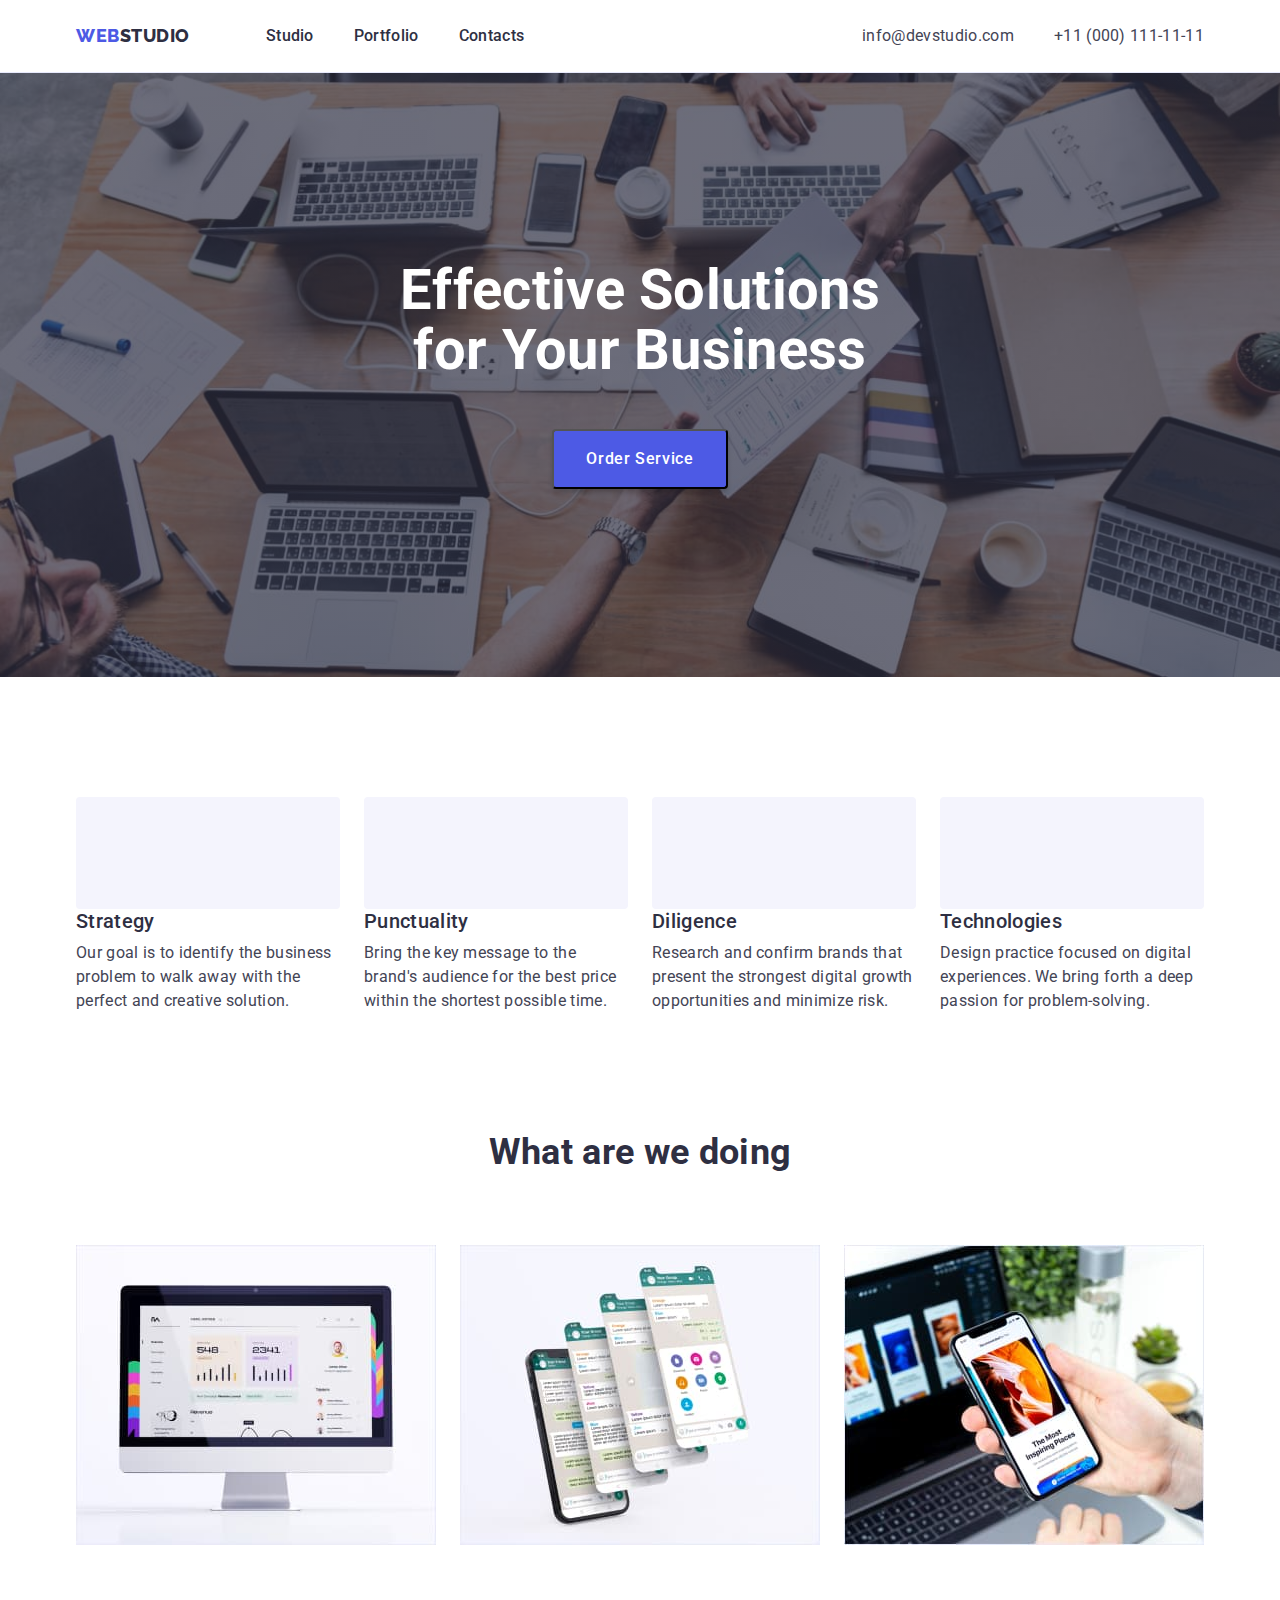
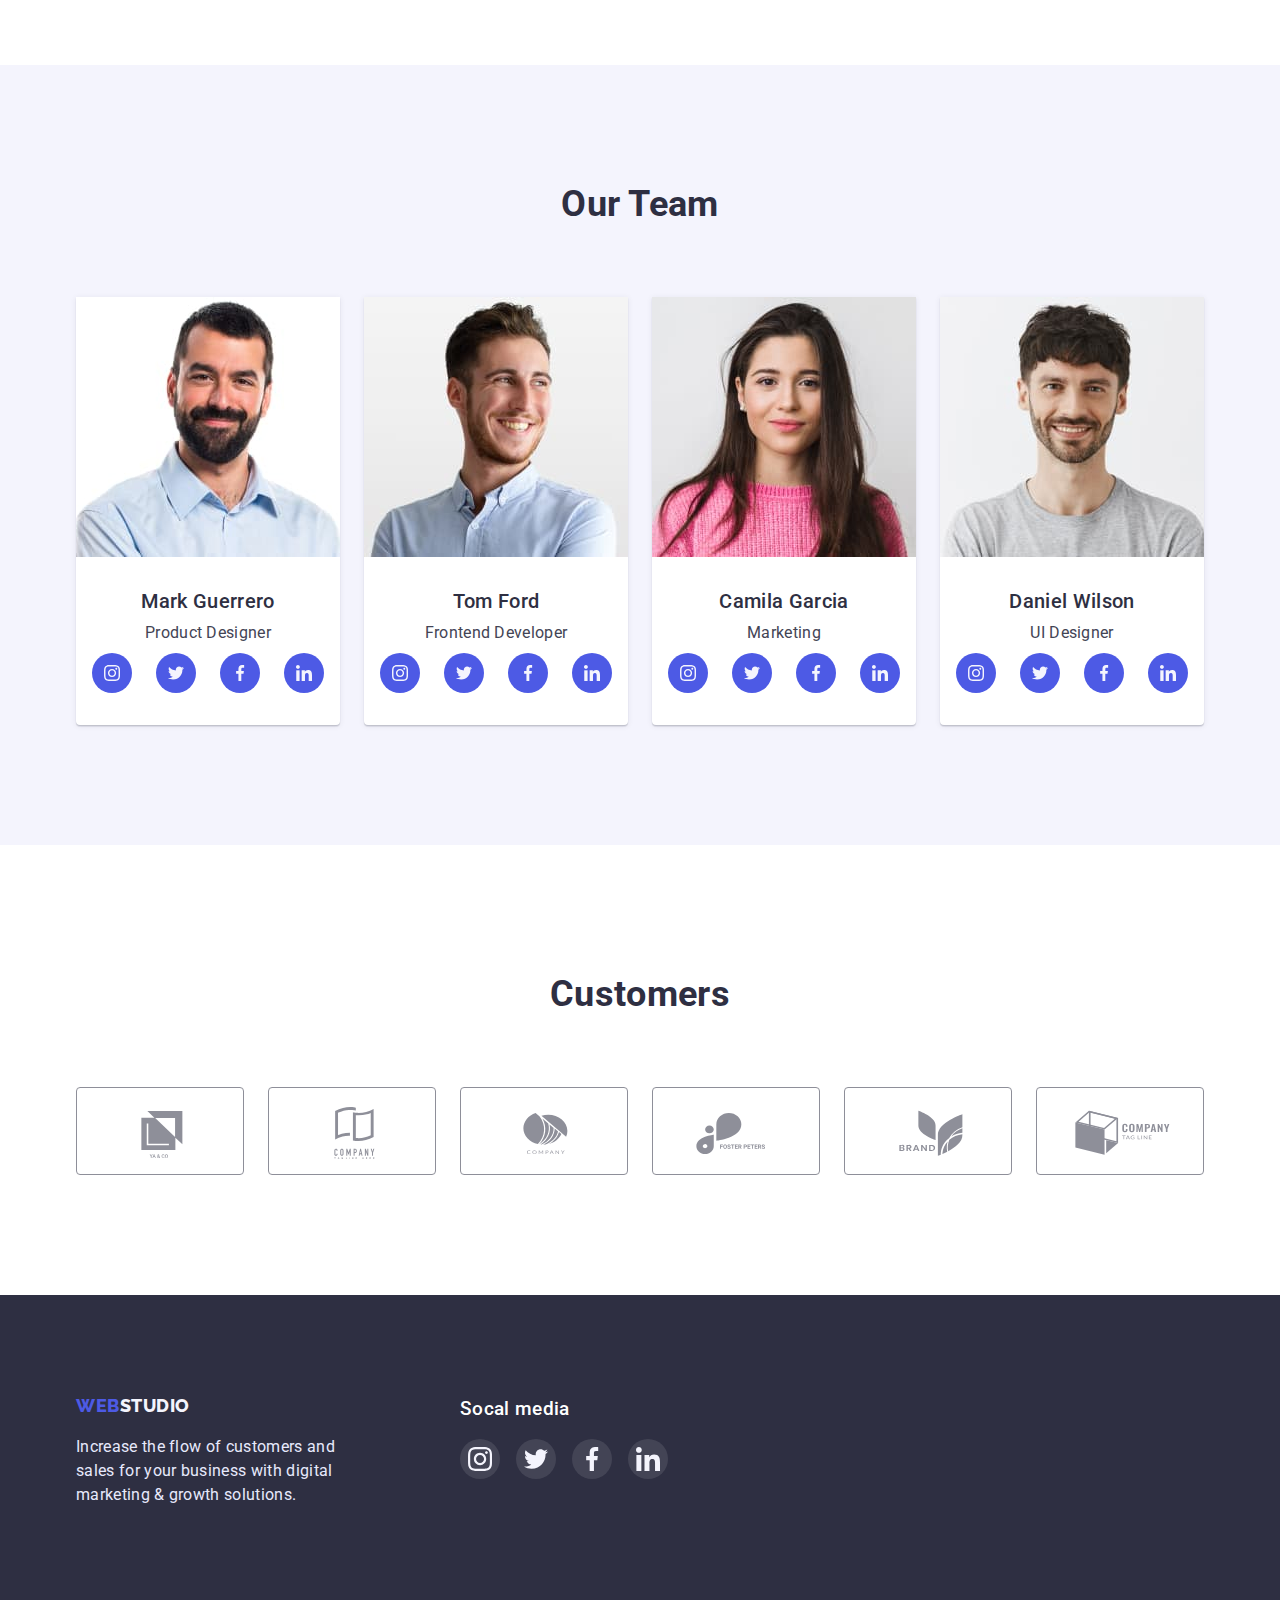
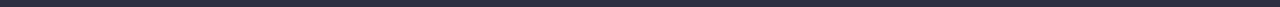
==== index.html @ 483a2507 "in progress" ====
<!DOCTYPE html>
<html lang="en">
  <head>
    <meta charset="UTF-8" />
    <meta http-equiv="X-UA-Compatible" content="IE=edge" />
    <meta name="viewport" content="width=device-width, initial-scale=1.0" />
    <title>Студія</title>
    <link
      href="https://fonts.googleapis.com/css2?family=Raleway:wght@800&family=Roboto:wght@400;500;700;900&display=swap"
      rel="stylesheet"
    />
    <link
      rel="stylesheet"
      href="https://cdn.jsdelivr.net/npm/modern-normalize@1.1.0/modern-normalize.min.css"
    />
    <link rel="stylesheet" href="./css/styles.css" />
  </head>
  <body>
    <!-- Шапка сайта -->
    <header class="page-header">
      <div class="container header-nav">
        <nav class="main-nav">
          <!-- Logo -->
          <a href="./index.html" class="logo"
            >Web<span class="logo-studio">Studio</span></a
          >
          <!-- Menu -->
          <ul class="site-nav list">
            <li class="item"><a href="./index.html" class="link">Studio</a></li>
            <li class="item">
              <a href="./portfolio.html" class="link">Portfolio</a>
            </li>
            <li class="item"><a href="" class="link">Contacts</a></li>
          </ul>
        </nav>
        <!-- Contacts -->
        <address>
          <ul class="auth-nav list">
            <li class="item">
              <a href="mailto:info@devstudio.com" class="link-contact"
                >info@devstudio.com</a
              >
            </li>
            <li class="item">
              <a href="tel:+110001111111" class="link-contact"
                >+11 (000) 111-11-11</a
              >
            </li>
          </ul>
        </address>
      </div>
    </header>
    <main>
      <!-- Hero -->
      <section class="hero hero-bg">
        <div class="container">
          <h1 class="hero-title">Effective Solutions for Your Business</h1>
          <button type="button" class="button">Order Service</button>
        </div>
      </section>
      <!-- features -->
      <section class="feature-section">
        <div class="container">
          <h2 class="visually-hidden">features</h2>
          <ul class="feature-list list">
            <li class="feature-item icon-antenna">
              <h3 class="items-header">Strategy</h3>
              <p class="feature-text">
                Our goal is to identify the business problem to walk away with
                the perfect and creative solution.
              </p>
            </li>
            <li class="feature-item">
              <h3 class="items-header">Punctuality</h3>
              <p class="feature-text">
                Bring the key message to the brand's audience for the best price
                within the shortest possible time.
              </p>
            </li>

            <li class="feature-item">
              <h3 class="items-header">Diligence</h3>
              <p class="feature-text">
                Research and confirm brands that present the strongest digital
                growth opportunities and minimize risk.
              </p>
            </li>

            <li class="feature-item">
              <h3 class="items-header">Technologies</h3>
              <p class="feature-text">
                Design practice focused on digital experiences. We bring forth a
                deep passion for problem-solving.
              </p>
            </li>
          </ul>
        </div>
      </section>
      <!-- What are we doing -->
      <section class="products-section">
        <div class="container">
          <h2 class="section-title">What are we doing</h2>
          <ul class="products-list list">
            <li class="item">
              <img src="./images/monitor.jpg" alt="monitor" width="360" />
            </li>
            <li class="item">
              <img src="./images/screens.jpg" alt="screens" width="360" />
            </li>
            <li class="item">
              <img src="./images/phone.jpg" alt="phone" width="360" />
            </li>
          </ul>
        </div>
      </section>
      <!-- Our team -->
      <section class="team-section">
        <div class="container">
          <h2 class="section-title">Our Team</h2>
          <ul class="card-set list">
            <li class="item">
              <div class="card-thumb">
                <img src="./images/mark.jpg" alt="Mark Guerrero" width="264" />

                <div class="card-content">
                  <h3 class="items-header">Mark Guerrero</h3>
                  <p class="job-title">Product Designer</p>
                  <ul class="social-list list">
                    <li class="social-list-item">
                      <a href="" class="social-list-link">
                        <svg class="social-list-icon" width="16" hight="16">
                          <use href="./images/icons.svg#instagram"></use>
                        </svg>
                      </a>
                    </li>
                    <li class="social-list-item">
                      <a href="" class="social-list-link">
                        <svg class="social-list-icon" width="16" hight="16">
                          <use href="./images/icons.svg#twitter"></use>
                        </svg>
                      </a>
                    </li>
                    <li class="social-list-item">
                      <a href="" class="social-list-link">
                        <svg class="social-list-icon" width="16" hight="16">
                          <use href="./images/icons.svg#facebook"></use>
                        </svg>
                      </a>
                    </li>
                    <li class="social-list-item">
                      <a href="" class="social-list-link">
                        <svg class="social-list-icon" width="16" hight="16">
                          <use href="./images/icons.svg#linkedin"></use>
                        </svg>
                      </a>
                    </li>
                  </ul>
                </div>
              </div>
            </li>
            <li class="item">
              <div class="card-thumb">
                <img src="./images/tom.jpg" alt="Tom Ford" width="264" />

                <div class="card-content">
                  <h3 class="items-header">Tom Ford</h3>
                  <p class="job-title">Frontend Developer</p>
                  <ul class="social-list list">
                    <li class="social-list-item">
                      <a href="" class="social-list-link">
                        <svg class="social-list-icon" width="16" hight="16">
                          <use href="./images/icons.svg#instagram"></use>
                        </svg>
                      </a>
                    </li>
                    <li class="social-list-item">
                      <a href="" class="social-list-link">
                        <svg class="social-list-icon" width="16" hight="16">
                          <use href="./images/icons.svg#twitter"></use>
                        </svg>
                      </a>
                    </li>
                    <li class="social-list-item">
                      <a href="" class="social-list-link">
                        <svg class="social-list-icon" width="16" hight="16">
                          <use href="./images/icons.svg#facebook"></use>
                        </svg>
                      </a>
                    </li>
                    <li class="social-list-item">
                      <a href="" class="social-list-link">
                        <svg class="social-list-icon" width="16" hight="16">
                          <use href="./images/icons.svg#linkedin"></use>
                        </svg>
                      </a>
                    </li>
                  </ul>
                </div>
              </div>
            </li>
            <li class="item">
              <div class="card-thumb">
                <img
                  src="./images/camila.jpg"
                  alt="Camila Garcia"
                  width="264"
                />

                <div class="card-content">
                  <h3 class="items-header">Camila Garcia</h3>
                  <p class="job-title">Marketing</p>
                  <ul class="social-list list">
                    <li class="social-list-item">
                      <a href="" class="social-list-link">
                        <svg class="social-list-icon" width="16" hight="16">
                          <use href="./images/icons.svg#instagram"></use>
                        </svg>
                      </a>
                    </li>
                    <li class="social-list-item">
                      <a href="" class="social-list-link">
                        <svg class="social-list-icon" width="16" hight="16">
                          <use href="./images/icons.svg#twitter"></use>
                        </svg>
                      </a>
                    </li>
                    <li class="social-list-item">
                      <a href="" class="social-list-link">
                        <svg class="social-list-icon" width="16" hight="16">
                          <use href="./images/icons.svg#facebook"></use>
                        </svg>
                      </a>
                    </li>
                    <li class="social-list-item">
                      <a href="" class="social-list-link">
                        <svg class="social-list-icon" width="16" hight="16">
                          <use href="./images/icons.svg#linkedin"></use>
                        </svg>
                      </a>
                    </li>
                  </ul>
                </div>
              </div>
            </li>
            <li class="item">
              <div class="card-thumb">
                <img
                  src="./images/daniel.jpg"
                  alt="Daniel Wilson"
                  width="264"
                />

                <div class="card-content">
                  <h3 class="items-header">Daniel Wilson</h3>
                  <p class="job-title">UI Designer</p>
                  <ul class="social-list list">
                    <li class="social-list-item">
                      <a href="" class="social-list-link">
                        <svg class="social-list-icon" width="16" hight="16">
                          <use href="./images/icons.svg#instagram"></use>
                        </svg>
                      </a>
                    </li>
                    <li class="social-list-item">
                      <a href="" class="social-list-link">
                        <svg class="social-list-icon" width="16" hight="16">
                          <use href="./images/icons.svg#twitter"></use>
                        </svg>
                      </a>
                    </li>
                    <li class="social-list-item">
                      <a href="" class="social-list-link">
                        <svg class="social-list-icon" width="16" hight="16">
                          <use href="./images/icons.svg#facebook"></use>
                        </svg>
                      </a>
                    </li>
                    <li class="social-list-item">
                      <a href="" class="social-list-link">
                        <svg class="social-list-icon" width="16" hight="16">
                          <use href="./images/icons.svg#linkedin"></use>
                        </svg>
                      </a>
                    </li>
                  </ul>
                </div>
              </div>
            </li>
          </ul>
        </div>
      </section>
      <!-- Customers -->
      <section class="customers-section">
        <div class="container">
          <h2 class="section-title">Customers</h2>
          <ul class="customers-list list">
            <li class="customers-item">
              <a href="" class="customers-link">
                <svg class="customers-icon" width="104" height="56">
                  <use href="./images/icons.svg#client-1"></use>
                </svg>
              </a>
            </li>
            <li class="customers-item">
              <a href="" class="customers-link">
                <svg class="customers-icon" width="104" height="56">
                  <use href="./images/icons.svg#client-2"></use>
                </svg>
              </a>
            </li>
            <li class="customers-item">
              <a href="" class="customers-link">
                <svg class="customers-icon" width="104" height="56">
                  <use href="./images/icons.svg#client-3"></use>
                </svg>
              </a>
            </li>
            <li class="customers-item">
              <a href="" class="customers-link">
                <svg class="customers-icon" width="104" height="56">
                  <use href="./images/icons.svg#client-4"></use>
                </svg>
              </a>
            </li>
            <li class="customers-item">
              <a href="" class="customers-link">
                <svg class="customers-icon" width="104" height="56">
                  <use href="./images/icons.svg#client-5"></use>
                </svg>
              </a>
            </li>
            <li class="customers-item">
              <a href="" class="customers-link">
                <svg class="customers-icon" width="104" height="56">
                  <use href="./images/icons.svg#client-6"></use>
                </svg>
              </a>
            </li>
          </ul>
        </div>
      </section>
    </main>
    <!-- FOOTER -->
    <footer class="section-footer">
      <div class="container">
        <ul class="footer-list list">
          <li>
        <a href="./index.html" class="logo footer">
          Web<span class="logo-footer-studio">Studio</span></a
        >
        <p class="description-footer">
          Increase the flow of customers and sales for your business with
          digital marketing & growth solutions.
        </p></li>

        <li class="footer-social-thumb">
          <h3 class="footer-social-media">Socal media</h3>
          <ul class="footer-social-list list">
            <li class="footer-social-list-item">
              <a href="" class="footer-social-list-link">
                <svg class="footer-social-list-icon" width="24" hight="24">
                  <use href="./images/icons.svg#instagram"></use>
                </svg>
              </a>
            </li>
            <li class="footer-social-list-item">
              <a href="" class="footer-social-list-link">
                <svg class="footer-social-list-icon" width="24" hight="24">
                  <use href="./images/icons.svg#twitter"></use>
                </svg>
              </a>
            </li>
            <li class="footer-social-list-item">
              <a href="" class="footer-social-list-link">
                <svg class="footer-social-list-icon" width="24" hight="24">
                  <use href="./images/icons.svg#facebook"></use>
                </svg>
              </a>
            </li>
            <li class="footer-social-list-item">
              <a href="" class="footer-social-list-link">
                <svg class="footer-social-list-icon" width="24" hight="24">
                  <use href="./images/icons.svg#linkedin"></use>
                </svg>
              </a>
            </li>
          </ul>
        </li>
        </ul>
    </footer>
  </body>
</html>
---- css/styles.css ----
:root {
  --primary-brand-color: #4d5ae5;
  /* IRIS CTAs Focused Active states Links */
  --pressed-color: #404bbf;
  /* OCEAN CTAs */
  --dark-color: #2e2f42;
  /* NAVY BLUE Overlays Shadows Headings */
  --success-color: #31d0aa;
  /* background: #31D0AA; opacity: 0.5;
   background: #31D0AA; opacity: 0.75; */
  /* GREEN Valid fields Success messages */
  --text-color: #434455;
  /* SLATE Body text */
  --subtle-text-color: #8e8f99;
  /* LIGHT SLATE Helper text Deemphasized text */
  --accent-color: #e7e9fc;
  /* CORNFLOWER Accent color Hairlines Subtle backgrounds */
  --light-color: #f4f4fd;
  /* CLOUD Light mode backgrounds Light mode Dialogs/alerts */
  --modal-overlay: #2e2f42;
  /* NAVY BLUE MODAL overlay*/
  --Hero-background: #2e2f42;
  /* GRAY Hero image background */
  --white-color: #ffffff;
  --card-set-gap: 24px;
}

body {
  color: var(--text-color);
  font-family: Roboto, sans-serif;
  font-size: 16px;
  line-height: 1.5;
  letter-spacing: 0.02em;
  text-decoration: none;
  background-color: var(--white-color);
}
h1,
h2,
h3,
h4,
h5,
p {
  margin-top: 0;
  margin-bottom: 0;
}
ul {
  margin: 0;
  padding: 0;
}
img {
  display: block;
  max-width: 100%;
}
.visually-hidden {
  position: absolute;
  width: 1px;
  height: 1px;
  margin: -1px;
  border: 0;
  padding: 0;
  white-space: nowrap;
  clip-path: inset(100%);
  clip: rect(0 0 0 0);
  overflow: hidden;
}

.list {
  list-style: none;
  padding: 0;
  margin: 0;
}
.link {
  color: var(--dark-color);
  text-decoration: none;
}

.container {
  width: 1158px;
  margin: 0 auto;
  padding: 0 15px;
}

/* HEADER */

.page-header {
  border-bottom: 1px solid var(--accent-color);
  padding-top: var(--card-set-gap);
  padding-bottom: var(--card-set-gap);
}

.header-nav {
  display: flex;
  align-items: center;
  justify-content: space-between;
}
.main-nav {
  display: flex;
  align-items: center;
}
.site-nav {
  display: flex;
  margin-left: 76px;
  align-items: center;
  font-weight: 500;
}

.site-nav .item + .item {
  margin-left: 40px;
}
.auth-nav {
  display: flex;
  margin-left: auto;
  align-items: flex-end;
}
.auth-nav .item + .item {
  margin-left: 40px;
}
.site-nav .link:hover,
.site-nav .link:focus {
  color: var(--pressed-color);
}

.link-contact {
  color: var(--text-color);
  text-decoration: none;
  font-style: normal;
}

.link-contact:hover,
.link-contact:focus {
  color: var(--pressed-color);
}
/* HERO */

.hero {
  padding-top: 188px;
  padding-bottom: 188px;
  text-align: center;
  background-color: var(--modal-overlay);
}
.hero-bg {
  background-image: linear-gradient(
      rgba(46, 47, 66, 0.7),
      rgba(46, 47, 66, 0.7)
    ),
    url('../images/bg.jpg');
  background-size: cover;
  max-width: 1440px;
  margin: 0 auto;
}

.hero-title {
  margin-left: auto;
  margin-right: auto;
  margin-bottom: 48px;

  max-width: 496px;

  font-weight: 700;
  font-size: 56px;
  line-height: 1.07;
  text-align: center;
  color: var(--white-color);
}

/* FEATURES */

.feature-section {
  padding-top: 120px;
  padding-bottom: 120px;
}
.feature-list {
  display: flex;
  flex-wrap: wrap;
}

.feature-item {
  flex-basis: calc((100% - var(--card-set-gap) * 3) / 4);
  margin-right: var(--card-set-gap);
}

.feature-item:last-child {
  margin-right: 0;
}
.feature-item::before {
  content: '';
  display: block;
  background-image: url('../images/icons.svg#antenna');
  background-repeat: no-repeat;
  background-position: center;
  background-size: contain;
  background: var(--light-color);
  border-radius: 4px;
  width: 264px;
  height: 112px;
}
.icon-antenna::before {
  background-image: url('../images/icons.svg#antenna');
}

/* PRODUCTS */

.products-section {
  padding-bottom: 120px;
}
.products-list {
  display: flex;
  flex-wrap: wrap;
}
.products-list .item {
  flex-basis: calc((100% - 2 * var(--card-set-gap)) / 3);
  margin-right: var(--card-set-gap);
}
.products-list .item:last-child {
  margin-right: 0;
}

/* LOGO */

.logo {
  font-family: 'Raleway', sans-serif;
  font-weight: 800;
  font-size: 18px;
  line-height: 1.33;
  letter-spacing: 0.03em;
  text-transform: uppercase;
  color: var(--primary-brand-color);
  text-decoration: none;
}
.logo-studio {
  color: var(--dark-color);
}
/* LOGO-footer */

.footer {
  line-height: 1.17;
}

.logo-footer-studio {
  width: 71px;
  color: var(--light-color);
}
.section-footer {
  background: var(--modal-overlay);
  padding-top: 100px;
  padding-bottom: 100px;
}

.description-footer {
  width: 264px;
  margin-top: 16px;
  color: var(--accent-color);
}

/* OUR TEAM */

.team-section {
  background: var(--light-color);
  padding-bottom: 120px;
  padding-top: 120px;
}

.card-set {
  display: flex;
  flex-wrap: wrap;
}

.card-set > .item {
  flex-basis: calc((100% - var(--card-set-gap) * 3) / 4);
}

.card-set > .item:not(:nth-child(4n)) {
  margin-right: var(--card-set-gap);
}

.section-title {
  margin-bottom: 72px;
  font-weight: 700;
  font-size: 36px;
  line-height: 1.11;
  text-align: center;
  color: var(--dark-color);
}

.items-header {
  margin-bottom: 8px;
  font-weight: 500;
  font-size: 20px;
  line-height: 1.2;
  color: var(--dark-color);
  text-decoration: none;
}
.social-list {
  display: flex;
  justify-content: center;
  gap: 24px;
}

.social-list-link {
  display: flex;
  justify-content: center;
  align-items: center;
  width: 40px;
  height: 40px;
  border-radius: 50%;
  background: var(--primary-brand-color);
}
.social-list-link:hover,
.social-list-link:focus {
  background: var(--pressed-color);
}
.social-list-icon {
  fill: var(--light-color);
}
.job-title {
  margin-bottom: 8px;
}
/* CARD */
.card-thumb {
  background: var(--white-color);
  box-shadow: 0px 1px 6px rgba(46, 47, 66, 0.08),
    0px 1px 1px rgba(46, 47, 66, 0.16), 0px 2px 1px rgba(46, 47, 66, 0.08);
  border-radius: 0px 0px 4px 4px;
}

.card-content {
  text-align: center;
  padding-top: 32px;
  padding-bottom: 32px;
}

/* BUTTON*/
.button {
  display: inline-block;
  min-width: 169px;
  padding: 16px 32px;
  box-shadow: 0px 4px 4px rgba(0, 0, 0, 0.15);
  border-radius: 4px;
  cursor: pointer;
  color: var(--white-color);
  background-color: var(--primary-brand-color);
  font-family: inherit;
  font-weight: 500;
  font-size: 16px;
  line-height: 1.5;
  letter-spacing: 0.04em;
  text-decoration: none;
}

.button:hover,
.button:focus {
  background-color: var(--pressed-color);
}

/* PORTFOLIO PAGE */

.portfolio-section {
  padding-top: 96px;
  padding-bottom: 120px;
}
/* FILTRE BUTTONS */

.filter-buttons {
  display: flex;
  flex-direction: row;
  justify-content: center;
  margin-bottom: 72px;
}

.filter-button {
  padding: 12px 24px;
  display: inline-block;

  font-family: inherit;
  font-style: normal;
  font-weight: 500;
  font-size: 16px;
  line-height: 1.5;
  letter-spacing: 0.04em;
  color: var(--primary-brand-color);
  background-color: var(--light-color);
  border: 1px solid var(--accent-color);
  border-radius: 4px;
  cursor: pointer;
}
.filter-button:hover,
.filter-button:focus {
  color: var(--white-color);
  background-color: var(--pressed-color);
  box-shadow: 0px 3px 1px rgba(0, 0, 0, 0.1), 0px 2px 1px rgba(0, 0, 0, 0.08),
    0px 2px 2px rgba(0, 0, 0, 0.12);
  border-color: transparent;
}
.filter-button-item {
  margin-right: var(--card-set-gap);
}
.filter-button-item:last-child {
  margin-right: 0;
}

/* FILTER CARDS */

.filter-set {
  display: flex;
  flex-wrap: wrap;
  gap: 48px 24px;
}
.filter-item {
  flex-basis: calc((100% - var(--card-set-gap) * 2) / 3);
}
.link-card {
  color: var(--text-color);
  text-decoration: none;
}

.filter-card-content {
  padding: 32px 16px 31px;
  border-left: 1px solid var(--accent-color);
  border-right: 1px solid var(--accent-color);
  border-bottom: 1px solid var(--accent-color);
}
.filter-item:hover,
.filter-item:focus {
  border: 1px solid var(--light-color);

  box-shadow: 0px 1px 6px rgba(46, 47, 66, 0.08),
    0px 1px 1px rgba(46, 47, 66, 0.16), 0px 2px 1px rgba(46, 47, 66, 0.08);
}
/*============== CUSTOMERS ==============*/
.customers-section {
  padding-top: 130px;
  padding-bottom: 120px;
}

.customers-list {
  display: flex;
  justify-content: center;
  gap: 24px;
}
.customers-link {
  display: block;
  justify-content: center;
  align-items: center;
  width: 168px;
  height: 88px;
  padding: 16px 32px;
  border: 1px solid var(--subtle-text-color);

  border-radius: 4px;
}

.customers-icon {
  fill: var(--subtle-text-color);
}
/* FOOTER-SOCIAL */

.footer-list {
  display: flex;
  flex-direction: row;
  justify-content: flex-start;
}
.footer-social-thumb {
  display: flex;
  justify-content: flex-start;
  flex-direction: column;
  margin-left: 120px;
}

.footer-social-media {
  font-weight: 500;
  color: var(--white-color);
  margin-bottom: 16px;
  display: block;
}
.footer-social-list {
  display: flex;
  justify-content: center;
  gap: 16px;
}

.footer-social-list-link {
  display: flex;
  justify-content: center;
  align-items: center;
  width: 40px;
  height: 40px;
  border-radius: 50%;
  background: rgba(255, 255, 255, 0.1);
}
.footer-social-list-link:hover,
.footer-social-list-link:focus {
  background: var(--success-color);
}
.footer-social-list-icon {
  fill: var(--light-color);
}
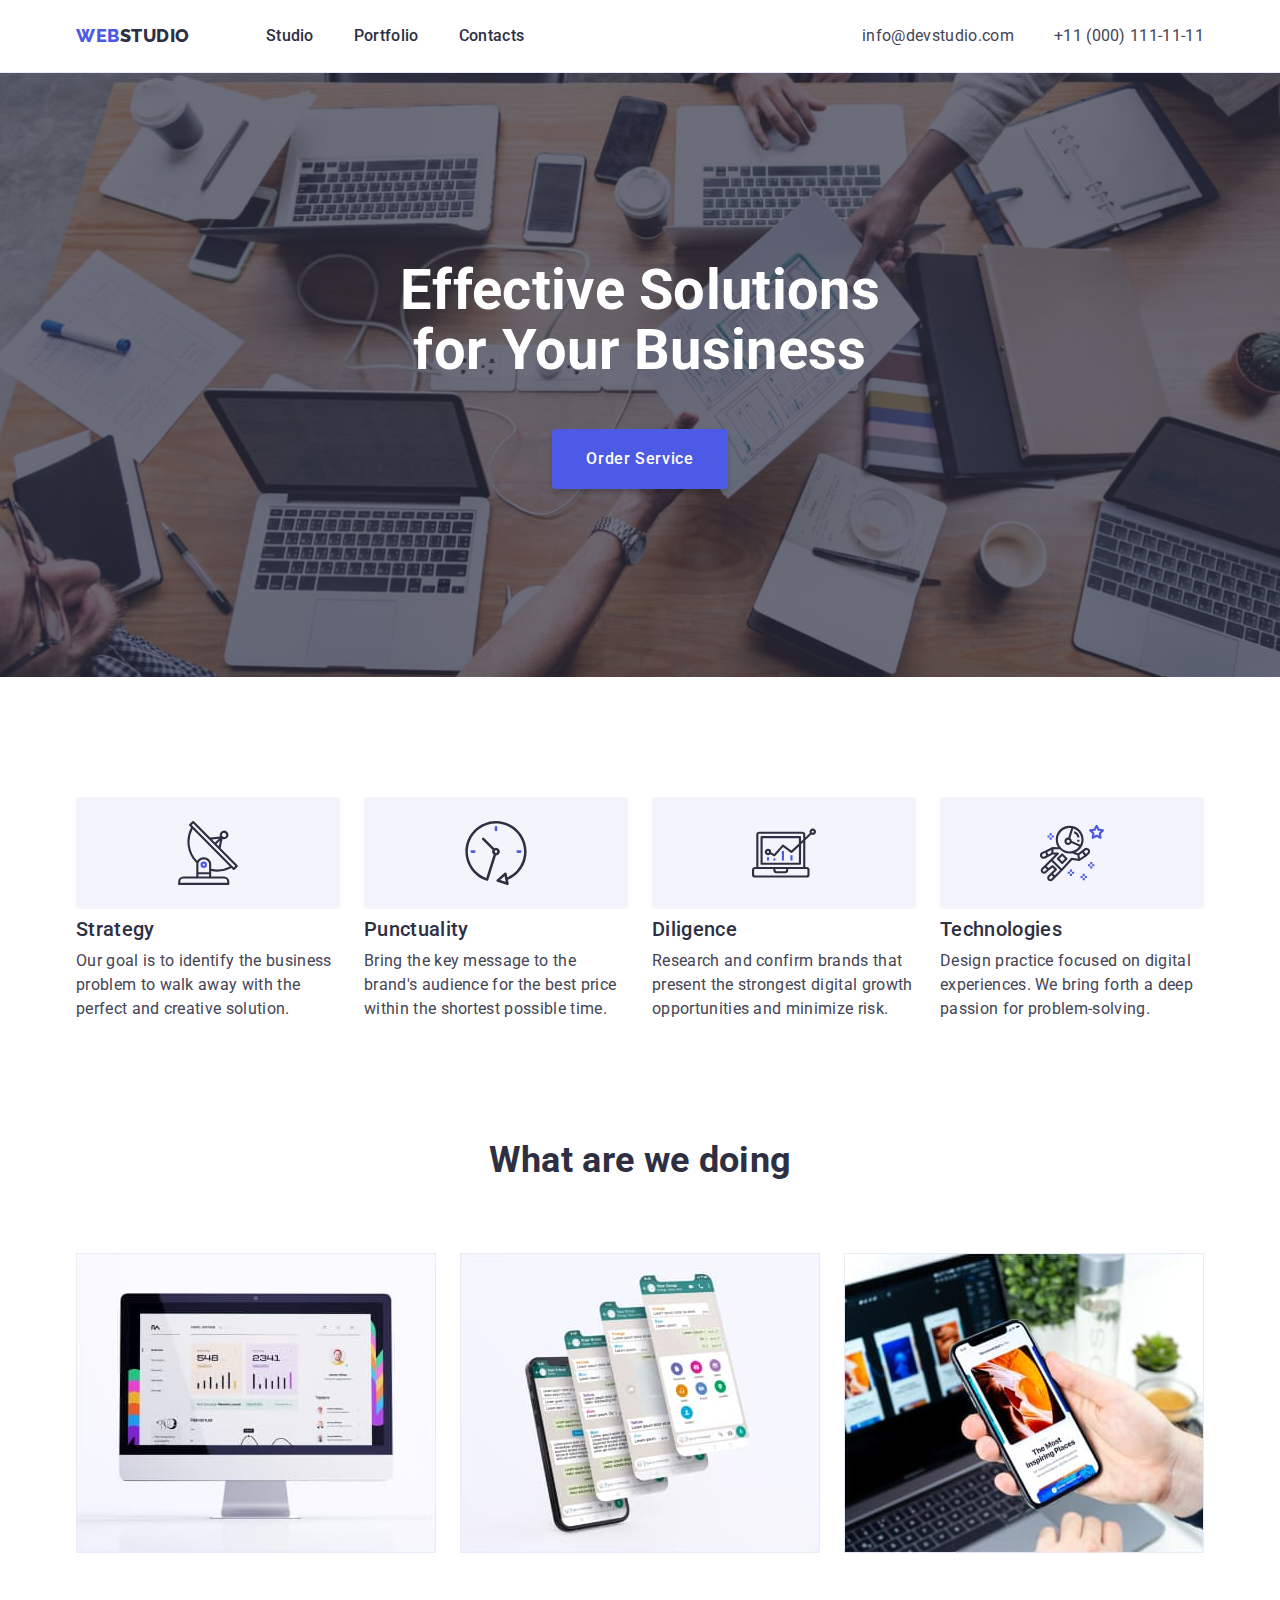
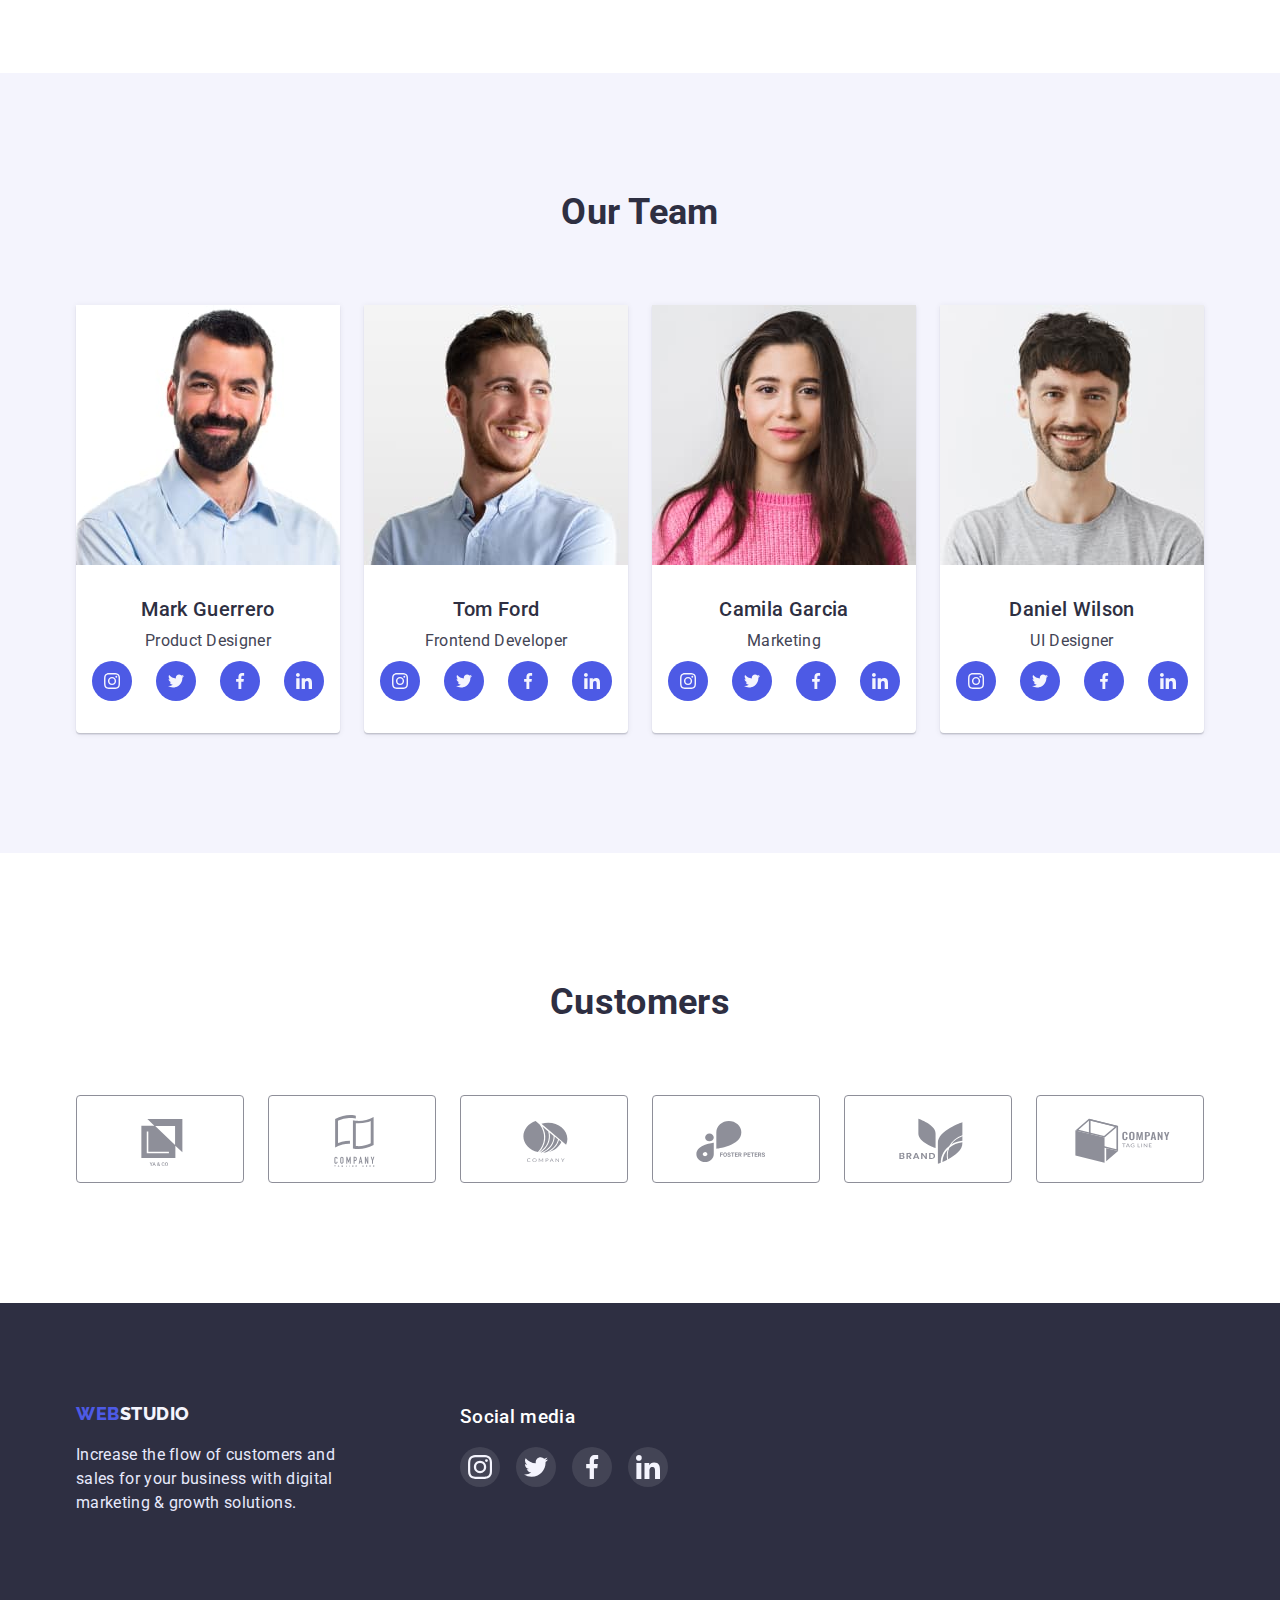
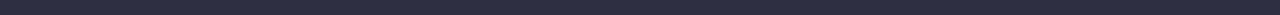
==== commit 8b63c24b: "ready to cheking" ====
--- a/index.html
+++ b/index.html
@@ -63,7 +63,12 @@
         <div class="container">
           <h2 class="visually-hidden">features</h2>
           <ul class="feature-list list">
-            <li class="feature-item icon-antenna">
+            <li class="feature-item">
+              <div>
+                <svg class="icon" width="64" height="64">
+                  <use href="./images/icons.svg#antenna"></use>
+                </svg>
+              </div>
               <h3 class="items-header">Strategy</h3>
               <p class="feature-text">
                 Our goal is to identify the business problem to walk away with
@@ -71,22 +76,35 @@
               </p>
             </li>
             <li class="feature-item">
+               <div>
+                <svg class="icon" width="64" height="64">
+                  <use href="./images/icons.svg#clock"></use>
+                </svg>
+              </div>
               <h3 class="items-header">Punctuality</h3>
               <p class="feature-text">
                 Bring the key message to the brand's audience for the best price
                 within the shortest possible time.
               </p>
             </li>
-
             <li class="feature-item">
+               <div>
+                <svg class="icon" width="64" height="64">
+                  <use href="./images/icons.svg#diagram"></use>
+                </svg>
+              </div>
               <h3 class="items-header">Diligence</h3>
               <p class="feature-text">
                 Research and confirm brands that present the strongest digital
                 growth opportunities and minimize risk.
               </p>
             </li>
-
             <li class="feature-item">
+               <div>
+                <svg class="icon" width="64" height="64">
+                  <use href="./images/icons.svg#astronaut"></use>
+                </svg>
+              </div>
               <h3 class="items-header">Technologies</h3>
               <p class="feature-text">
                 Design practice focused on digital experiences. We bring forth a
@@ -354,7 +372,7 @@
         </p></li>
 
         <li class="footer-social-thumb">
-          <h3 class="footer-social-media">Socal media</h3>
+          <h3 class="footer-social-media">Social media</h3>
           <ul class="footer-social-list list">
             <li class="footer-social-list-item">
               <a href="" class="footer-social-list-link">
--- a/css/styles.css
+++ b/css/styles.css
@@ -182,20 +182,14 @@
 .feature-item:last-child {
   margin-right: 0;
 }
-.feature-item::before {
-  content: '';
+.icon {
   display: block;
-  background-image: url('../images/icons.svg#antenna');
-  background-repeat: no-repeat;
-  background-position: center;
-  background-size: contain;
+  width: 264px;
+  height: 112px;
+  padding: 24px 100px;
   background: var(--light-color);
   border-radius: 4px;
-  width: 264px;
-  height: 112px;
-}
-.icon-antenna::before {
-  background-image: url('../images/icons.svg#antenna');
+  margin-bottom: 8px;
 }
 
 /* PRODUCTS */
@@ -345,6 +339,7 @@
   line-height: 1.5;
   letter-spacing: 0.04em;
   text-decoration: none;
+  border-color: transparent;
 }
 
 .button:hover,
@@ -437,6 +432,7 @@
   justify-content: center;
   gap: 24px;
 }
+
 .customers-link {
   display: block;
   justify-content: center;
@@ -445,13 +441,21 @@
   height: 88px;
   padding: 16px 32px;
   border: 1px solid var(--subtle-text-color);
-
   border-radius: 4px;
+}
+.customers-link:hover,
+.customers-link:focus {
+  border: 1px solid var(--pressed-color);
 }
 
 .customers-icon {
   fill: var(--subtle-text-color);
 }
+.customers-icon:hover,
+.customers-icon:focus {
+  fill: var(--pressed-color);
+}
+
 /* FOOTER-SOCIAL */
 
 .footer-list {
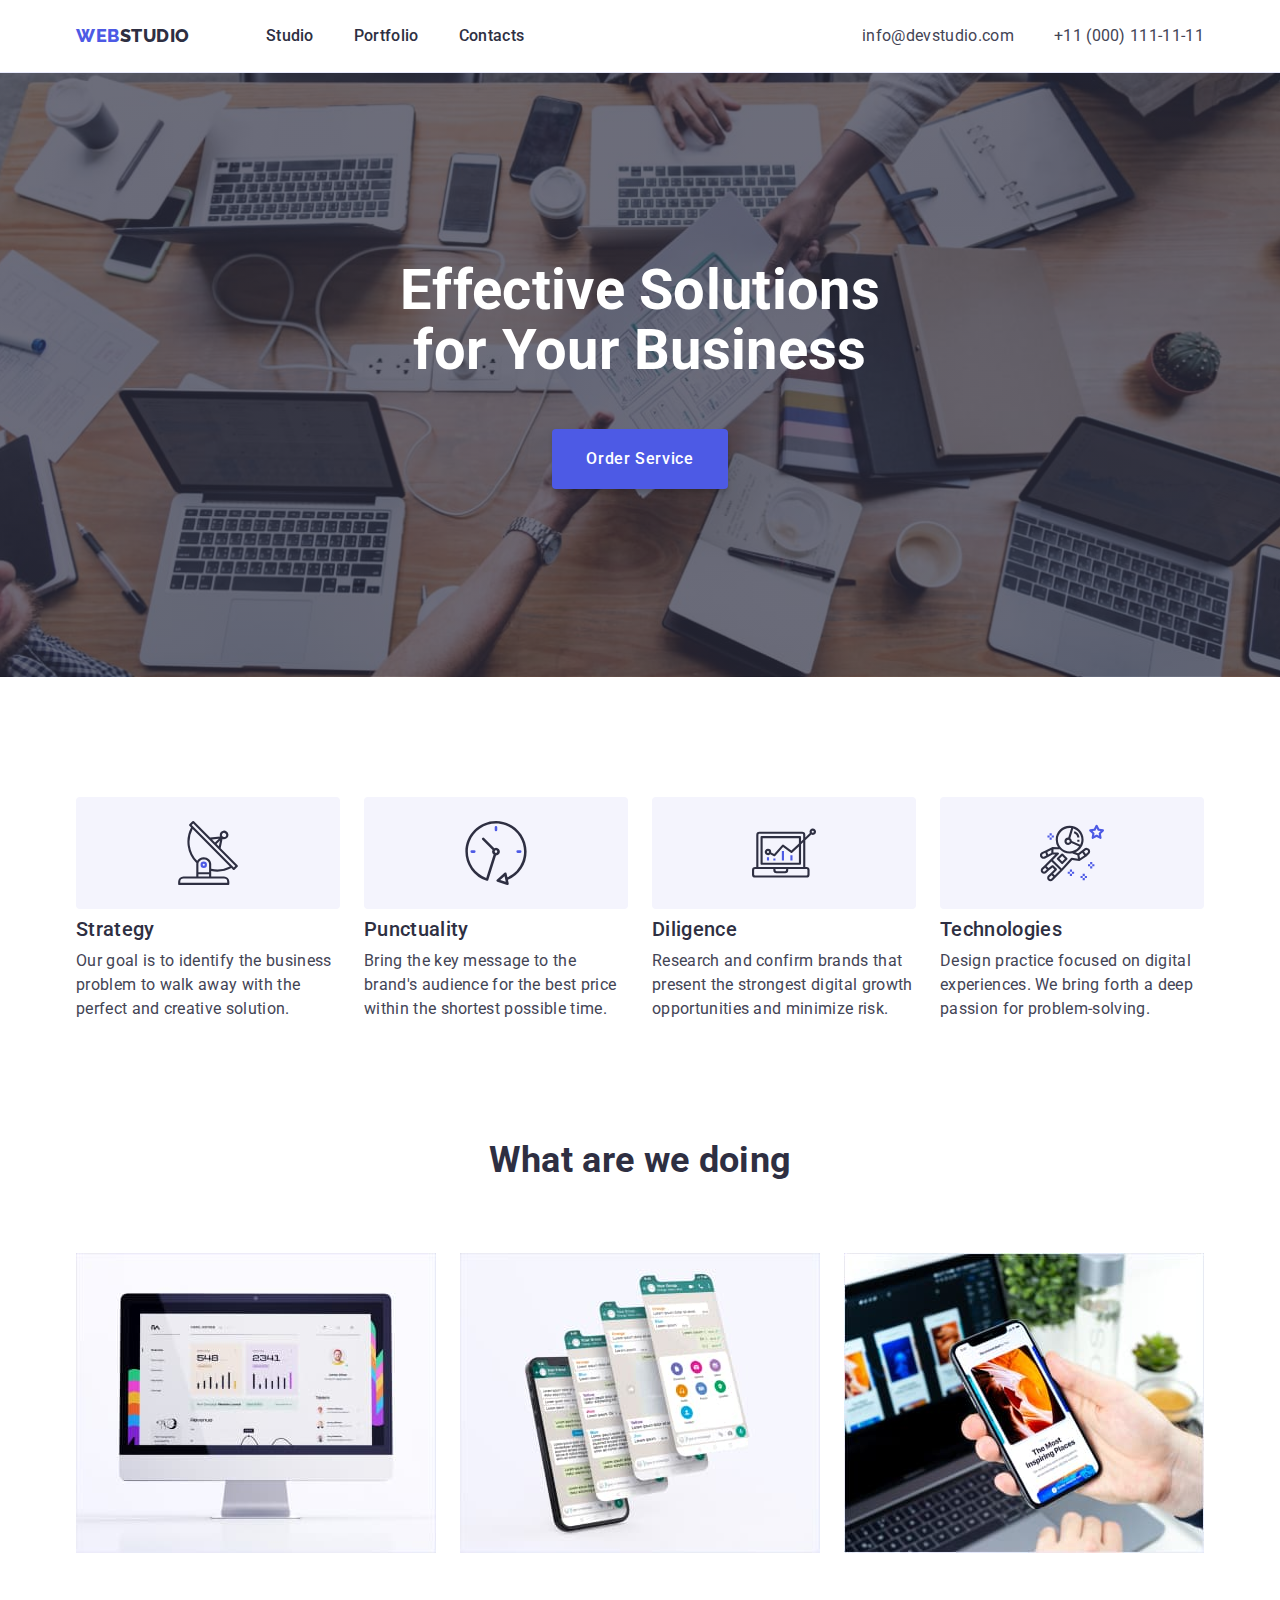
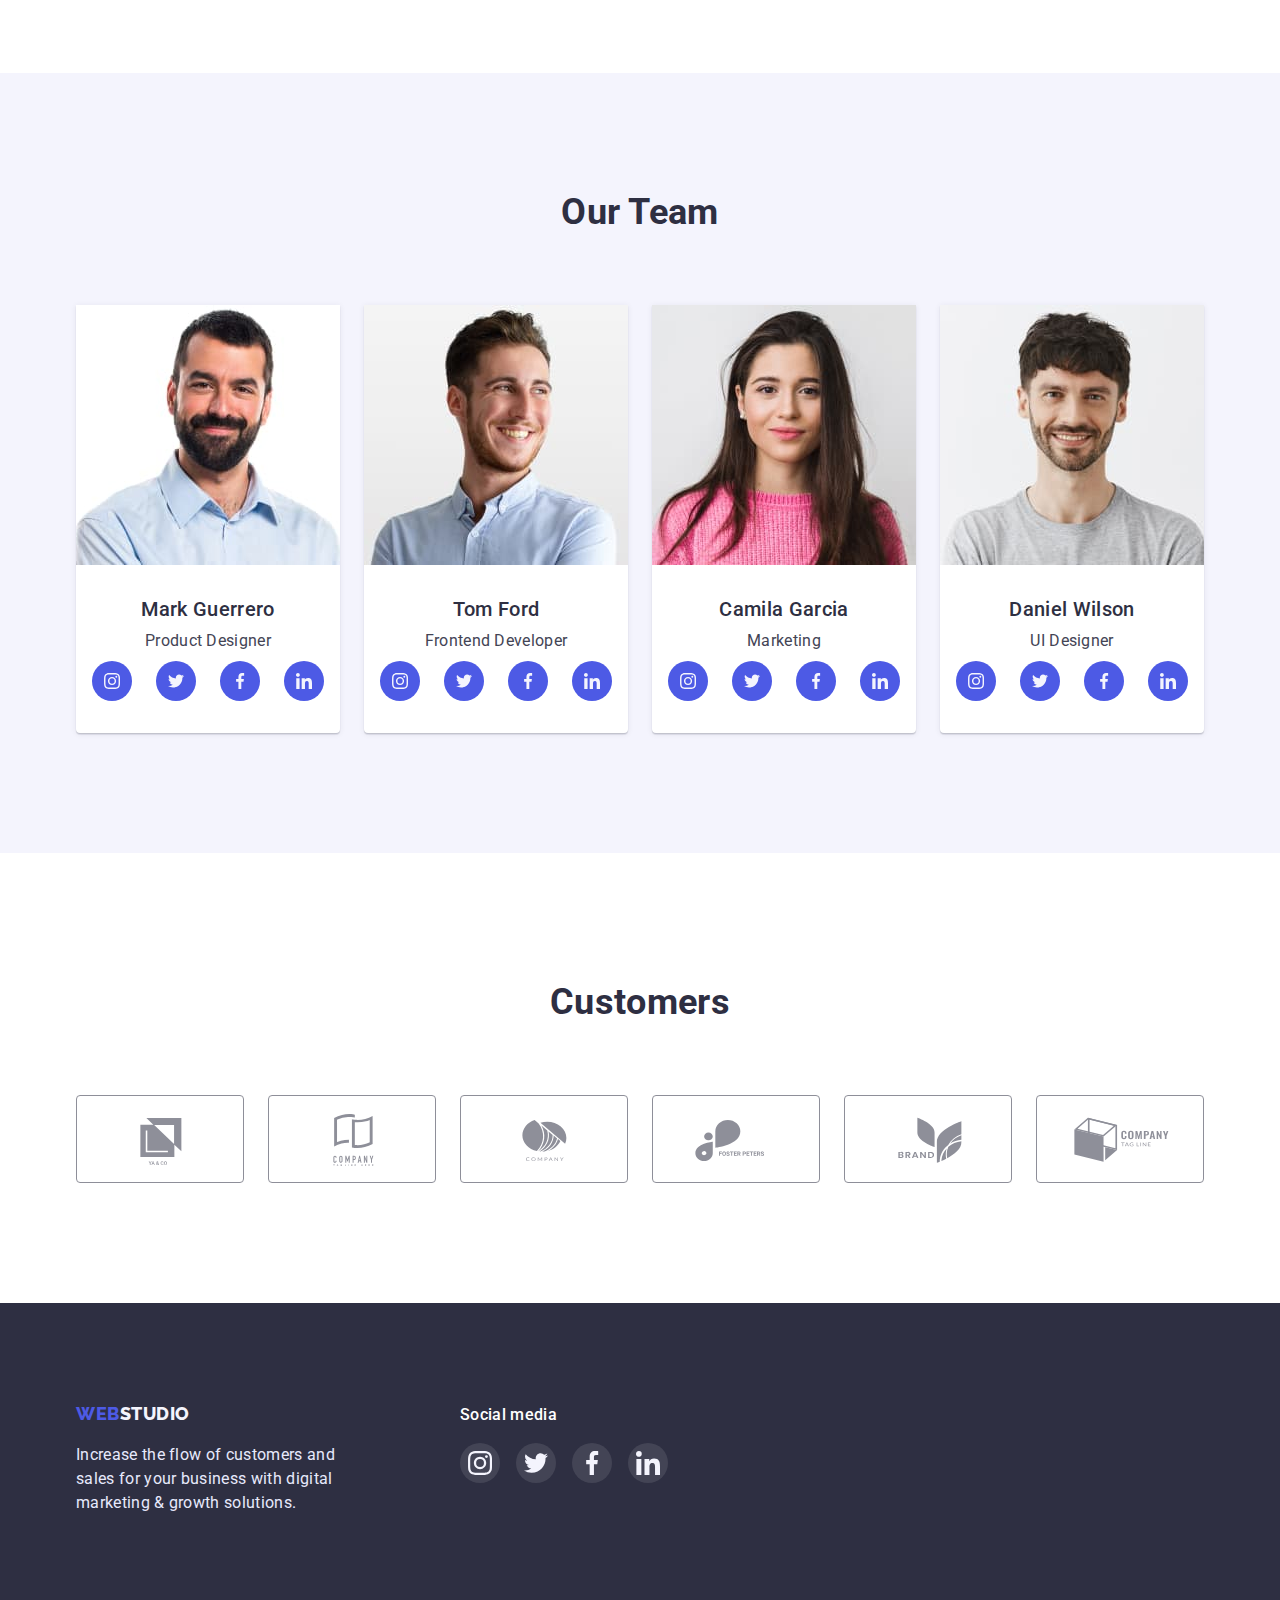
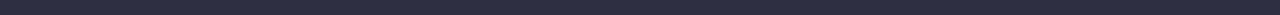
==== commit 1ce4a18a: "edit" ====
--- a/index.html
+++ b/index.html
@@ -64,9 +64,9 @@
           <h2 class="visually-hidden">features</h2>
           <ul class="feature-list list">
             <li class="feature-item">
-              <div>
-                <svg class="icon" width="64" height="64">
-                  <use href="./images/icons.svg#antenna"></use>
+              <div class="icon">
+                <svg class="icon-item" width="64" height="64">
+                  <use href="./images/icons.svg#icon-antenna"></use>
                 </svg>
               </div>
               <h3 class="items-header">Strategy</h3>
@@ -76,9 +76,9 @@
               </p>
             </li>
             <li class="feature-item">
-               <div>
-                <svg class="icon" width="64" height="64">
-                  <use href="./images/icons.svg#clock"></use>
+               <div class="icon">
+                <svg class="icon-item" width="64" height="64">
+                  <use href="./images/icons.svg#icon-clock"></use>
                 </svg>
               </div>
               <h3 class="items-header">Punctuality</h3>
@@ -88,9 +88,9 @@
               </p>
             </li>
             <li class="feature-item">
-               <div>
-                <svg class="icon" width="64" height="64">
-                  <use href="./images/icons.svg#diagram"></use>
+               <div class="icon">
+                <svg class="icon-item" width="64" height="64">
+                  <use href="./images/icons.svg#icon-diagram"></use>
                 </svg>
               </div>
               <h3 class="items-header">Diligence</h3>
@@ -100,9 +100,9 @@
               </p>
             </li>
             <li class="feature-item">
-               <div>
-                <svg class="icon" width="64" height="64">
-                  <use href="./images/icons.svg#astronaut"></use>
+               <div class="icon">
+                <svg class="icon-item" width="64" height="64">
+                  <use href="./images/icons.svg#icon-astronaut"></use>
                 </svg>
               </div>
               <h3 class="items-header">Technologies</h3>
@@ -147,28 +147,28 @@
                     <li class="social-list-item">
                       <a href="" class="social-list-link">
                         <svg class="social-list-icon" width="16" hight="16">
-                          <use href="./images/icons.svg#instagram"></use>
-                        </svg>
-                      </a>
-                    </li>
-                    <li class="social-list-item">
-                      <a href="" class="social-list-link">
-                        <svg class="social-list-icon" width="16" hight="16">
-                          <use href="./images/icons.svg#twitter"></use>
-                        </svg>
-                      </a>
-                    </li>
-                    <li class="social-list-item">
-                      <a href="" class="social-list-link">
-                        <svg class="social-list-icon" width="16" hight="16">
-                          <use href="./images/icons.svg#facebook"></use>
-                        </svg>
-                      </a>
-                    </li>
-                    <li class="social-list-item">
-                      <a href="" class="social-list-link">
-                        <svg class="social-list-icon" width="16" hight="16">
-                          <use href="./images/icons.svg#linkedin"></use>
+                          <use href="./images/icons.svg#icon-instagram"></use>
+                        </svg>
+                      </a>
+                    </li>
+                    <li class="social-list-item">
+                      <a href="" class="social-list-link">
+                        <svg class="social-list-icon" width="16" hight="16">
+                          <use href="./images/icons.svg#icon-twitter"></use>
+                        </svg>
+                      </a>
+                    </li>
+                    <li class="social-list-item">
+                      <a href="" class="social-list-link">
+                        <svg class="social-list-icon" width="16" hight="16">
+                          <use href="./images/icons.svg#icon-facebook"></use>
+                        </svg>
+                      </a>
+                    </li>
+                    <li class="social-list-item">
+                      <a href="" class="social-list-link">
+                        <svg class="social-list-icon" width="16" hight="16">
+                          <use href="./images/icons.svg#icon-linkedin"></use>
                         </svg>
                       </a>
                     </li>
@@ -187,28 +187,28 @@
                     <li class="social-list-item">
                       <a href="" class="social-list-link">
                         <svg class="social-list-icon" width="16" hight="16">
-                          <use href="./images/icons.svg#instagram"></use>
-                        </svg>
-                      </a>
-                    </li>
-                    <li class="social-list-item">
-                      <a href="" class="social-list-link">
-                        <svg class="social-list-icon" width="16" hight="16">
-                          <use href="./images/icons.svg#twitter"></use>
-                        </svg>
-                      </a>
-                    </li>
-                    <li class="social-list-item">
-                      <a href="" class="social-list-link">
-                        <svg class="social-list-icon" width="16" hight="16">
-                          <use href="./images/icons.svg#facebook"></use>
-                        </svg>
-                      </a>
-                    </li>
-                    <li class="social-list-item">
-                      <a href="" class="social-list-link">
-                        <svg class="social-list-icon" width="16" hight="16">
-                          <use href="./images/icons.svg#linkedin"></use>
+                          <use href="./images/icons.svg#icon-instagram"></use>
+                        </svg>
+                      </a>
+                    </li>
+                    <li class="social-list-item">
+                      <a href="" class="social-list-link">
+                        <svg class="social-list-icon" width="16" hight="16">
+                          <use href="./images/icons.svg#icon-twitter"></use>
+                        </svg>
+                      </a>
+                    </li>
+                    <li class="social-list-item">
+                      <a href="" class="social-list-link">
+                        <svg class="social-list-icon" width="16" hight="16">
+                          <use href="./images/icons.svg#icon-facebook"></use>
+                        </svg>
+                      </a>
+                    </li>
+                    <li class="social-list-item">
+                      <a href="" class="social-list-link">
+                        <svg class="social-list-icon" width="16" hight="16">
+                          <use href="./images/icons.svg#icon-linkedin"></use>
                         </svg>
                       </a>
                     </li>
@@ -231,28 +231,28 @@
                     <li class="social-list-item">
                       <a href="" class="social-list-link">
                         <svg class="social-list-icon" width="16" hight="16">
-                          <use href="./images/icons.svg#instagram"></use>
-                        </svg>
-                      </a>
-                    </li>
-                    <li class="social-list-item">
-                      <a href="" class="social-list-link">
-                        <svg class="social-list-icon" width="16" hight="16">
-                          <use href="./images/icons.svg#twitter"></use>
-                        </svg>
-                      </a>
-                    </li>
-                    <li class="social-list-item">
-                      <a href="" class="social-list-link">
-                        <svg class="social-list-icon" width="16" hight="16">
-                          <use href="./images/icons.svg#facebook"></use>
-                        </svg>
-                      </a>
-                    </li>
-                    <li class="social-list-item">
-                      <a href="" class="social-list-link">
-                        <svg class="social-list-icon" width="16" hight="16">
-                          <use href="./images/icons.svg#linkedin"></use>
+                          <use href="./images/icons.svg#icon-instagram"></use>
+                        </svg>
+                      </a>
+                    </li>
+                    <li class="social-list-item">
+                      <a href="" class="social-list-link">
+                        <svg class="social-list-icon" width="16" hight="16">
+                          <use href="./images/icons.svg#icon-twitter"></use>
+                        </svg>
+                      </a>
+                    </li>
+                    <li class="social-list-item">
+                      <a href="" class="social-list-link">
+                        <svg class="social-list-icon" width="16" hight="16">
+                          <use href="./images/icons.svg#icon-facebook"></use>
+                        </svg>
+                      </a>
+                    </li>
+                    <li class="social-list-item">
+                      <a href="" class="social-list-link">
+                        <svg class="social-list-icon" width="16" hight="16">
+                          <use href="./images/icons.svg#icon-linkedin"></use>
                         </svg>
                       </a>
                     </li>
@@ -275,28 +275,28 @@
                     <li class="social-list-item">
                       <a href="" class="social-list-link">
                         <svg class="social-list-icon" width="16" hight="16">
-                          <use href="./images/icons.svg#instagram"></use>
-                        </svg>
-                      </a>
-                    </li>
-                    <li class="social-list-item">
-                      <a href="" class="social-list-link">
-                        <svg class="social-list-icon" width="16" hight="16">
-                          <use href="./images/icons.svg#twitter"></use>
-                        </svg>
-                      </a>
-                    </li>
-                    <li class="social-list-item">
-                      <a href="" class="social-list-link">
-                        <svg class="social-list-icon" width="16" hight="16">
-                          <use href="./images/icons.svg#facebook"></use>
-                        </svg>
-                      </a>
-                    </li>
-                    <li class="social-list-item">
-                      <a href="" class="social-list-link">
-                        <svg class="social-list-icon" width="16" hight="16">
-                          <use href="./images/icons.svg#linkedin"></use>
+                          <use href="./images/icons.svg#icon-instagram"></use>
+                        </svg>
+                      </a>
+                    </li>
+                    <li class="social-list-item">
+                      <a href="" class="social-list-link">
+                        <svg class="social-list-icon" width="16" hight="16">
+                          <use href="./images/icons.svg#icon-twitter"></use>
+                        </svg>
+                      </a>
+                    </li>
+                    <li class="social-list-item">
+                      <a href="" class="social-list-link">
+                        <svg class="social-list-icon" width="16" hight="16">
+                          <use href="./images/icons.svg#icon-facebook"></use>
+                        </svg>
+                      </a>
+                    </li>
+                    <li class="social-list-item">
+                      <a href="" class="social-list-link">
+                        <svg class="social-list-icon" width="16" hight="16">
+                          <use href="./images/icons.svg#icon-linkedin"></use>
                         </svg>
                       </a>
                     </li>
@@ -315,42 +315,42 @@
             <li class="customers-item">
               <a href="" class="customers-link">
                 <svg class="customers-icon" width="104" height="56">
-                  <use href="./images/icons.svg#client-1"></use>
-                </svg>
-              </a>
-            </li>
-            <li class="customers-item">
-              <a href="" class="customers-link">
-                <svg class="customers-icon" width="104" height="56">
-                  <use href="./images/icons.svg#client-2"></use>
-                </svg>
-              </a>
-            </li>
-            <li class="customers-item">
-              <a href="" class="customers-link">
-                <svg class="customers-icon" width="104" height="56">
-                  <use href="./images/icons.svg#client-3"></use>
-                </svg>
-              </a>
-            </li>
-            <li class="customers-item">
-              <a href="" class="customers-link">
-                <svg class="customers-icon" width="104" height="56">
-                  <use href="./images/icons.svg#client-4"></use>
-                </svg>
-              </a>
-            </li>
-            <li class="customers-item">
-              <a href="" class="customers-link">
-                <svg class="customers-icon" width="104" height="56">
-                  <use href="./images/icons.svg#client-5"></use>
-                </svg>
-              </a>
-            </li>
-            <li class="customers-item">
-              <a href="" class="customers-link">
-                <svg class="customers-icon" width="104" height="56">
-                  <use href="./images/icons.svg#client-6"></use>
+                  <use href="./images/icons.svg#icon-client-1"></use>
+                </svg>
+              </a>
+            </li>
+            <li class="customers-item">
+              <a href="" class="customers-link">
+                <svg class="customers-icon" width="104" height="56">
+                  <use href="./images/icons.svg#icon-client-2"></use>
+                </svg>
+              </a>
+            </li>
+            <li class="customers-item">
+              <a href="" class="customers-link">
+                <svg class="customers-icon" width="104" height="56">
+                  <use href="./images/icons.svg#icon-client-3"></use>
+                </svg>
+              </a>
+            </li>
+            <li class="customers-item">
+              <a href="" class="customers-link">
+                <svg class="customers-icon" width="104" height="56">
+                  <use href="./images/icons.svg#icon-client-4"></use>
+                </svg>
+              </a>
+            </li>
+            <li class="customers-item">
+              <a href="" class="customers-link">
+                <svg class="customers-icon" width="104" height="56">
+                  <use href="./images/icons.svg#icon-client-5"></use>
+                </svg>
+              </a>
+            </li>
+            <li class="customers-item">
+              <a href="" class="customers-link">
+                <svg class="customers-icon" width="104" height="56">
+                  <use href="./images/icons.svg#icon-client-6"></use>
                 </svg>
               </a>
             </li>
@@ -360,51 +360,49 @@
     </main>
     <!-- FOOTER -->
     <footer class="section-footer">
-      <div class="container">
-        <ul class="footer-list list">
-          <li>
+      <div class="container footer-flex">
+        <div class="footer-logo-description">
         <a href="./index.html" class="logo footer">
           Web<span class="logo-footer-studio">Studio</span></a
         >
         <p class="description-footer">
           Increase the flow of customers and sales for your business with
           digital marketing & growth solutions.
-        </p></li>
+        </p></div>
 
-        <li class="footer-social-thumb">
-          <h3 class="footer-social-media">Social media</h3>
+        <div class="footer-social-thumb">
+          <p class="footer-social-media">Social media</p>
           <ul class="footer-social-list list">
             <li class="footer-social-list-item">
               <a href="" class="footer-social-list-link">
                 <svg class="footer-social-list-icon" width="24" hight="24">
-                  <use href="./images/icons.svg#instagram"></use>
+                  <use href="./images/icons.svg#icon-instagram"></use>
                 </svg>
               </a>
             </li>
             <li class="footer-social-list-item">
               <a href="" class="footer-social-list-link">
                 <svg class="footer-social-list-icon" width="24" hight="24">
-                  <use href="./images/icons.svg#twitter"></use>
+                  <use href="./images/icons.svg#icon-twitter"></use>
                 </svg>
               </a>
             </li>
             <li class="footer-social-list-item">
               <a href="" class="footer-social-list-link">
                 <svg class="footer-social-list-icon" width="24" hight="24">
-                  <use href="./images/icons.svg#facebook"></use>
+                  <use href="./images/icons.svg#icon-facebook"></use>
                 </svg>
               </a>
             </li>
             <li class="footer-social-list-item">
               <a href="" class="footer-social-list-link">
                 <svg class="footer-social-list-icon" width="24" hight="24">
-                  <use href="./images/icons.svg#linkedin"></use>
-                </svg>
-              </a>
-            </li>
-          </ul>
-        </li>
-        </ul>
+                  <use href="./images/icons.svg#icon-linkedin"></use>
+                </svg>
+              </a>
+            </li>
+          </ul>
+        </div>
     </footer>
   </body>
 </html>
--- a/css/styles.css
+++ b/css/styles.css
@@ -144,7 +144,10 @@
       rgba(46, 47, 66, 0.7)
     ),
     url('../images/bg.jpg');
-  background-size: cover;
+ 
+  background-repeat: no-repeat;
+  background-position: 50% 50%;
+   background-size: cover;
   max-width: 1440px;
   margin: 0 auto;
 }
@@ -183,14 +186,18 @@
   margin-right: 0;
 }
 .icon {
-  display: block;
+  display: flex;
+  justify-content: center;
+  align-items: center;
   width: 264px;
   height: 112px;
-  padding: 24px 100px;
   background: var(--light-color);
   border-radius: 4px;
   margin-bottom: 8px;
-}
+  fill: var(--primary-brand-color)
+}
+
+/* padding: 24px 100px; */
 
 /* PRODUCTS */
 
@@ -305,6 +312,9 @@
 }
 .social-list-icon {
   fill: var(--light-color);
+  Width
+width: 16px;
+  height: 16px;
 }
 .job-title {
   margin-bottom: 8px;
@@ -404,7 +414,7 @@
   flex-basis: calc((100% - var(--card-set-gap) * 2) / 3);
 }
 .link-card {
-  color: var(--text-color);
+  display: block;
   text-decoration: none;
 }
 
@@ -414,12 +424,11 @@
   border-right: 1px solid var(--accent-color);
   border-bottom: 1px solid var(--accent-color);
 }
-.filter-item:hover,
-.filter-item:focus {
-  border: 1px solid var(--light-color);
-
+.link-card:hover,
+.link-card:focus {
   box-shadow: 0px 1px 6px rgba(46, 47, 66, 0.08),
-    0px 1px 1px rgba(46, 47, 66, 0.16), 0px 2px 1px rgba(46, 47, 66, 0.08);
+    0px 1px 1px rgba(46, 47, 66, 0.16), 0px 2px 1px rgba(46, 47, 66, 0.08)
+;
 }
 /*============== CUSTOMERS ==============*/
 .customers-section {
@@ -434,48 +443,42 @@
 }
 
 .customers-link {
-  display: block;
+  display: flex;
   justify-content: center;
   align-items: center;
   width: 168px;
   height: 88px;
-  padding: 16px 32px;
+ fill: var(--subtle-text-color);
   border: 1px solid var(--subtle-text-color);
   border-radius: 4px;
 }
 .customers-link:hover,
 .customers-link:focus {
   border: 1px solid var(--pressed-color);
-}
-
-.customers-icon {
-  fill: var(--subtle-text-color);
-}
-.customers-icon:hover,
-.customers-icon:focus {
   fill: var(--pressed-color);
 }
 
+
 /* FOOTER-SOCIAL */
-
-.footer-list {
-  display: flex;
-  flex-direction: row;
+.footer-flex {
+  display: flex;
+   flex-direction: row;
   justify-content: flex-start;
 }
+
 .footer-social-thumb {
   display: flex;
   justify-content: flex-start;
   flex-direction: column;
-  margin-left: 120px;
+   margin-left: 120px;
 }
 
 .footer-social-media {
   font-weight: 500;
   color: var(--white-color);
   margin-bottom: 16px;
-  display: block;
-}
+ }
+
 .footer-social-list {
   display: flex;
   justify-content: center;
@@ -497,4 +500,6 @@
 }
 .footer-social-list-icon {
   fill: var(--light-color);
-}
+  width: 24px;
+  height: 24px;
+}
